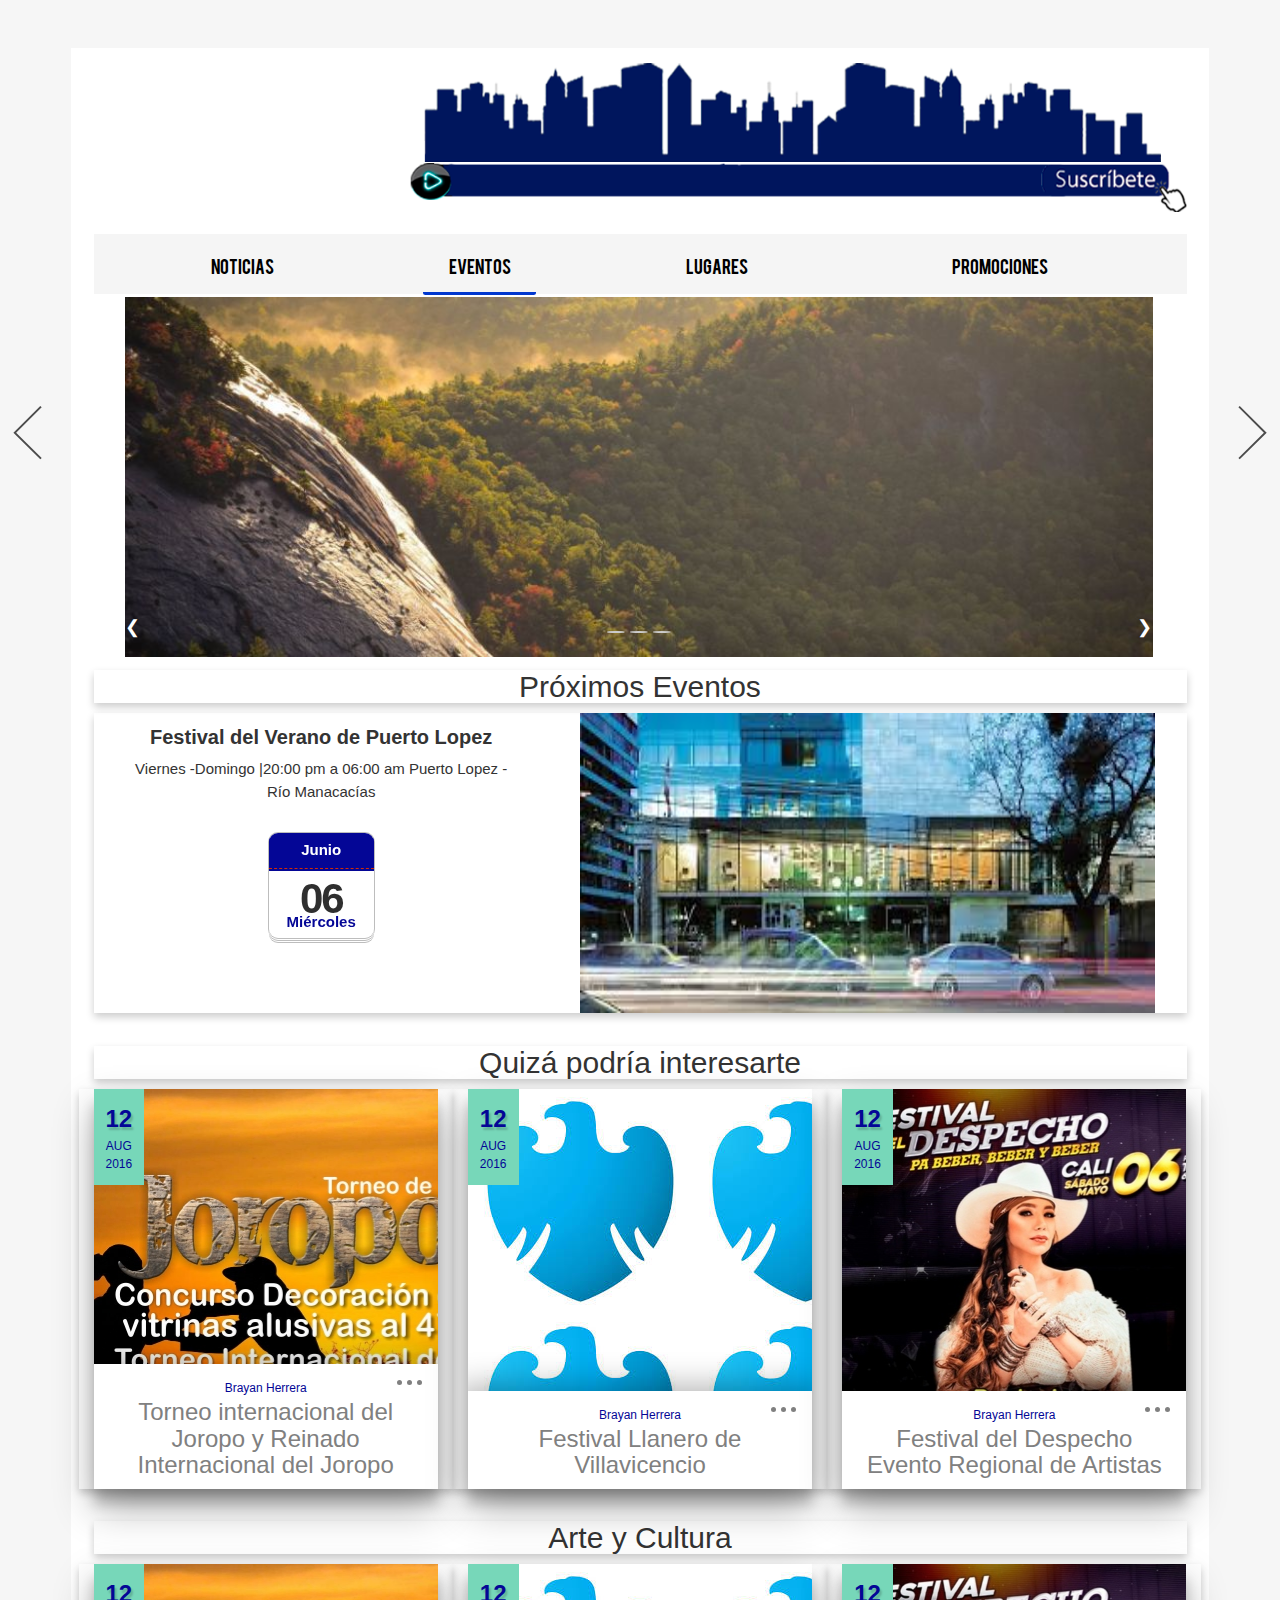
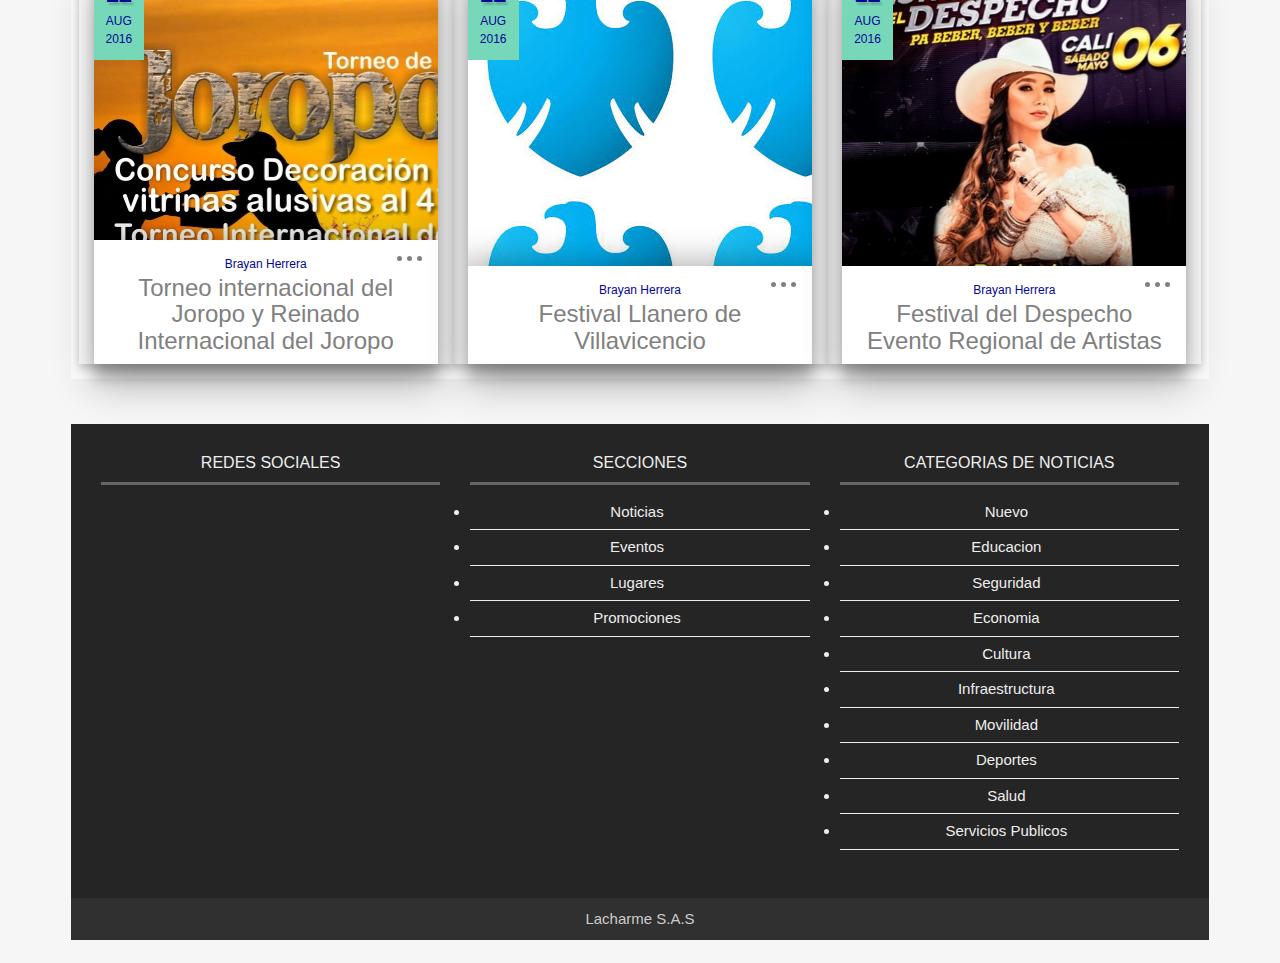
==== LaCitty/eventos.html @ e91058b5 "Eventos e Index" ====
﻿<html>
    <head>
        <title>LaCitty</title>
        <link href="css\bootstrap.css" rel='stylesheet' type='text/css'>
        <link href="http://www.sitepoint.com/calendar-app-icon-photoshop/">
        <!-- Custom Theme files -->
        <link href="css\style-radio.css" rel="stylesheet" type="text/css" media="all">
        <link href="css\style.css" rel="stylesheet" type="text/css" media="all">
        <link rel="stylesheet" href="https://www.w3schools.com/w3css/4/w3.css">
        <link rel='stylesheet prefetch' href='https://cdnjs.cloudflare.com/ajax/libs/font-awesome/4.4.0/css/font-awesome.min.css'>
        <link rel='stylesheet prefetch' href='http://codepen.io/ChynoDeluxe/pen/eJPeEL'>
        <!-- Custom Theme files -->
        <script src="js\jquery.min.js"></script>
        <script type="text/javascript" src="js\js-radio.js"></script>
        <script type="text/javascript" src="js\jquery.leanModal.min.js"></script>
        <!--<link rel="stylesheet" href="//netdna.bootstrapcdn.com/font-awesome/4.0.3/css/font-awesome.min.css">--> 
        <!-- Custom Theme files -->
        <meta name="viewport" content="width=device-width, initial-scale=1">
        <meta http-equiv="Content-Type" content="text/html; charset=utf-8">
        <link rel="stylesheet" href="https://cdnjs.cloudflare.com/ajax/libs/font-awesome/4.7.0/css/font-awesome.min.css">
        <script src="./js/bootstrap.min.js"></script>
       
    </head>
    <body>
        <div class="container">
            <div class="news-paper">
                    <div class="header clearfix">
                      
                       	<div class="foo">
                            <div class="logo" >
                                <a href="#"><img src="images/logo.png" style="max-height: 100px;" alt="" /></a>
                                
                            </div>
                        </div>
                        <div class="foo" style=" max-height: 100px;float: right;margin-right: 25px;">
                            <ul id="barra" style="max-width: 738px;">
                                <li class="drop v1" id="item_1"></li>
                                <li class="drop v2" id="item_2"></li>
                                <li class="drop v1" id="item_3"></li>
                                <li class="drop v1" id="item_4"></li>
                                <li class="drop v1" id="item_5"></li>
                                <li class="drop v2" id="item_6"></li>
                                <li class="drop v1" id="item_7"></li>
                                <li class="drop v1" id="item_8"></li>
                                <li class="drop v2" id="item_9"></li>
                                <li class="drop v1" id="item_10"></li>
                                <li class="drop v1" id="item_11"></li>
                                <li class="drop v2" id="item_12"></li>
                                <li class="drop v1" id="item_13"></li>
                                <li class="drop v1" id="item_14"></li>
                                <li class="drop v1" id="item_15"></li>
                                <li class="drop v2" id="item_16"></li>
                                <li class="drop v1" id="item_17"></li>
                                <li class="drop v1" id="item_18"></li>
                                <li class="drop v2" id="item_19"></li>
                                <li class="drop v1" id="item_20"></li>
                                <li class="drop v1" id="item_21"></li>
                                <li class="drop v1" id="item_22"></li>
                                <li class="drop v2" id="item_23"></li>
                                <li class="drop v1" id="item_24"></li>
                            </ul>
                             
                        </div>
                       	<div class="foo" style="float: right;">
                       		<img src="img/radio.png" style="max-width: 778px;" class="desvanecer" />
                       	</div>

    
                    </div>


                    <nav class="navbar navbar-default pokemon" role="navigation" onmouseover="borra(this)">
                        <!-- El logotipo y el icono que despliega el menú se agrupan
                             para mostrarlos mejor en los dispositivos móviles -->
                        <div class="navbar-header">
                          <button type="button" class="navbar-toggle collapsed" data-toggle="collapse" data-target=".navbar-ex1-collapse">
                            <span class="sr-only">Desplegar navegación</span>
                            <span class="icon-bar"></span>
                            <span class="icon-bar"></span>
                            <span class="icon-bar"></span>
                          </button>
                          <a class="navbar-brand" href="#">Secciones</a>
                        </div>
                      
                        <!-- Agrupar los enlaces de navegación, los formularios y cualquier
                             otro elemento que se pueda ocultar al minimizar la barra -->
                        <div class="navbar-collapse navbar-ex1-collapse collapse" style="height: 1px;">
                          <ul class="nav navbar-nav">
                            <li class="active"><a href="#">Noticias</a></li>
                            <li><a href="#">Eventos</a></li>
                            <li><a href="#">Lugares</a></li>
                            <li><a href="#">Promociones</a></li>

                          </ul>

                        </div>
                      </nav>
                      
                    <div id="menu1" class="menu-strip" onmouseover="borra(this)">
                        <ul id="ul1">           
                            <li><a href="index.html">Noticias</a></li>
                            <li class="active"><a href="index.html">Eventos</a></li>
                            <li><a href="index.html">Lugares</a></li>
                            <li><a href="index.html">Promociones</a></li> 
                        </ul>
                    </div>
                    <style>
                        #menu1 {
                            background-color: #f5f5f5;
                        }

                        #ul1 li {
                            margin-top: -7px;
                            float: left;
                            width: 23%;
                        }
                        #ul1 li a{
                            position: relative;
                            color: #000000;
                            text-align: center;
                        }
                        #ul1 li a:hover {
                            background-color: #040696;
                            color:#eeeeee;
                        }
                        .active a{
                            border-bottom: 3px solid #0037cf;
                            border-radius: 2.5px;
                        }
                    </style>
                    <div class="front-overlay-arrows">
                        <div class="front-arrow-wrapper">
                          <a href="https://www.usatoday.com/weather/" rel="prev" data-ht="frontprev" id="cards-prev-link" class="front-arrow-weather" style="visibility: visible;">
                            <div class="cards-nav-icon"></div>
                            <div class="front-overlay-prev-arrows-anchor weather-theme-bg">
                              <div class="front-prev-story-content-holder">
                                <p class="front-prev-arrow-label">weather</p>
                              </div>
                            </div>
                          </a>
                          <a href="https://www.usatoday.com/news/" rel="next" data-ht="frontnext" id="cards-next-link" class="front-arrow-news" style="visibility: visible;">
                            <div class="cards-nav-icon"></div>
                            <div class="front-overlay-next-arrows-anchor news-theme-bg">
                              <div class="front-next-story-content-holder">
                                <p class="front-next-arrow-label">news</p>
                              </div>
                            </div>
                          </a>
                        </div>
                      </div>
          <div class="container ">    
						<div class="w3-content w3-display-container col-md-12" style="max-width:93%">
								<img class="mySlides" src="images\img_nature_wide.jpg" style="width:100% ">
								<img class="mySlides" src="images\img_fjords_wide.jpg" style="width:100%">
								<div class="w3-center w3-container w3-section w3-large w3-text-white w3-display-bottommiddle" style="width:100%">
								<div class="w3-left w3-hover-text-khaki" onclick="plusDivs(-1)">&#10094;</div>
								<div class="w3-right w3-hover-text-khaki" onclick="plusDivs(1)">&#10095;</div>
									<span class="w3-badge demo w3-border w3-transparent w3-hover-white" onclick="currentDiv(1)"></span>
									<span class="w3-badge demo w3-border w3-transparent w3-hover-white" onclick="currentDiv(2)"></span>
									<span class="w3-badge demo w3-border w3-transparent w3-hover-white" onclick="currentDiv(3)"></span>
								</div>
						</div>


	<script>
	var slideIndex = 1;
	showDivs(slideIndex);

	function plusDivs(n) {
	showDivs(slideIndex += n);
	}

	function currentDiv(n) {
	showDivs(slideIndex = n);
	}

	function showDivs(n) {
	var i;
	var x = document.getElementsByClassName("mySlides");
	var dots = document.getElementsByClassName("demo");
	if (n > x.length) {slideIndex = 1}    
	if (n < 1) {slideIndex = x.length}
	for (i = 0; i < x.length; i++) {
	 x[i].style.display = "none";  
	}
	for (i = 0; i < dots.length; i++) {
	 dots[i].className = dots[i].className.replace(" w3-white", "");
	}
	x[slideIndex-1].style.display = "block";  
	dots[slideIndex-1].className += " w3-white";
	}
	</script>
						<div>

						</div>

                    </div>
                    <div class="card " >
                        <h2>Próximos Eventos</h2> 
                    </div>	
                    
                      <div class="card">
                        <div class="col-md-5">
                            <div class="container col-md-12">
                                <h4><b>Festival del Verano de Puerto Lopez</b></h4> 
                                <p>Viernes -Domingo |20:00 pm a 06:00 am 
                                  Puerto Lopez - Río Manacacías
                                </p> 
                                <time datetime="2018-06-06" class="icon">
                                    <em>Miércoles</em>
                                    <strong>Junio</strong>
                                    <span>06</span>
                                  </time>
                              </div>
                        </div>
                        <div>
                            <img src="images/cardprincipal.jpg" height="300px" width="575px"  > 
                        </div>
                      </div> 
                    <br>
                    <div class="card " >
                        <h2>Quizá podría interesarte</h2> 
                    </div>	
                    <div class="row">
                      <div class="example-1 card col-md-4" >
                        <div class="wrapper " style="background: url(images/joropo.jpg) ; height: 400px;">
                          <div class="date">
                            <span class="day">12</span>
                            <span class="month">Aug</span>
                            <span class="year">2016</span>
                          </div>
                          <div class="data">
                            <div class="content">
                              <span class="author">Brayan Herrera</span>
                              <h1 class="title"><a href="#">Torneo internacional del Joropo y Reinado Internacional del Joropo</a></h1>
                              <p class="text">Domingo | 08:00 am a 18:00 pm
                              Villavicencio: Parque los Fundadores</p>
                              <label for="show-menu" class="menu-button"><span></span></label>
                            </div>
                            <input type="checkbox" id="show-menu" />
                            <ul class="menu-content">
                              <li>
                                <a href="#" class="fa fa-bookmark-o"></a>
                              </li>
                              <li><a href="#" class="fa fa-heart-o"><span>47</span></a></li>
                              <li><a href="#" class="fa fa-comment-o"><span>8</span></a></li>
                            </ul>
                          </div>
                        </div>
                      </div>

                        <div class="example-1 card col-md-4">
                        <div class="wrapper " style="background: url(images/descarga.jpg) ;">
                          <div class="date">
                            <span class="day">12</span>
                            <span class="month">Aug</span>
                            <span class="year">2016</span>
                          </div>
                          <div class="data">
                            <div class="content">
                              <span class="author">Brayan Herrera</span>
                              <h1 class="title"><a href="#">Festival Llanero de Villavicencio</a></h1>
                              <p class="text">Domingo | 08:00 am a 18:00 pm
                              Villavicencio: Parque los Fundadores</p>
                              <label for="show-menu" class="menu-button"><span></span></label>
                            </div>
                            <input type="checkbox" id="show-menu" />
                            <ul class="menu-content">
                              <li>
                                <a href="#" class="fa fa-bookmark-o"></a>
                              </li>
                              <li><a href="#" class="fa fa-heart-o"><span>47</span></a></li>
                              <li><a href="#" class="fa fa-comment-o"><span>8</span></a></li>
                            </ul>
                          </div>
                        </div>
                      </div>

                          <div class="example-1 card col-md-4">
                        <div class="wrapper " style="background: url(images/despacho.jpg) ;">
                          <div class="date">
                            <span class="day">12</span>
                            <span class="month">Aug</span>
                            <span class="year">2016</span>
                          </div>
                          <div class="data">
                            <div class="content">
                              <span class="author">Brayan Herrera</span>
                              <h1 class="title"><a href="#">Festival del Despecho Evento Regional de Artistas</a></h1>
                              <p class="text">Domingo | 08:00 am a 18:00 pm
                              Villavicencio: Parque los Fundadores</p>
                              <label for="show-menu" class="menu-button"><span></span></label>
                            </div>
                            <input type="checkbox" id="show-menu" />
                            <ul class="menu-content">
                              <li>
                                <a href="#" class="fa fa-bookmark-o"></a>
                              </li>
                              <li><a href="#" class="fa fa-heart-o"><span>47</span></a></li>
                              <li><a href="#" class="fa fa-comment-o"><span>8</span></a></li>
                            </ul>
                          </div>
                        </div>
                      </div>
                    </div>
                    <br>
                    <div class="card " >
                        <h2>Arte y Cultura</h2> 
                    </div>
                    <div class="row">
                      <div class="example-1 card col-md-4" >
                        <div class="wrapper " style="background: url(images/joropo.jpg) ; height: 400px;">
                          <div class="date">
                            <span class="day">12</span>
                            <span class="month">Aug</span>
                            <span class="year">2016</span>
                          </div>
                          <div class="data">
                            <div class="content">
                              <span class="author">Brayan Herrera</span>
                              <h1 class="title"><a href="#">Torneo internacional del Joropo y Reinado Internacional del Joropo</a></h1>
                              <p class="text">Domingo | 08:00 am a 18:00 pm
                              Villavicencio: Parque los Fundadores</p>
                              <label for="show-menu" class="menu-button"><span></span></label>
                            </div>
                            <input type="checkbox" id="show-menu" />
                            <ul class="menu-content">
                              <li>
                                <a href="#" class="fa fa-bookmark-o"></a>
                              </li>
                              <li><a href="#" class="fa fa-heart-o"><span>47</span></a></li>
                              <li><a href="#" class="fa fa-comment-o"><span>8</span></a></li>
                            </ul>
                          </div>
                        </div>
                      </div>

                        <div class="example-1 card col-md-4">
                        <div class="wrapper " style="background: url(images/descarga.jpg) ;">
                          <div class="date">
                            <span class="day">12</span>
                            <span class="month">Aug</span>
                            <span class="year">2016</span>
                          </div>
                          <div class="data">
                            <div class="content">
                              <span class="author">Brayan Herrera</span>
                              <h1 class="title"><a href="#">Festival Llanero de Villavicencio</a></h1>
                              <p class="text">Domingo | 08:00 am a 18:00 pm
                              Villavicencio: Parque los Fundadores</p>
                              <label for="show-menu" class="menu-button"><span></span></label>
                            </div>
                            <input type="checkbox" id="show-menu" />
                            <ul class="menu-content">
                              <li>
                                <a href="#" class="fa fa-bookmark-o"></a>
                              </li>
                              <li><a href="#" class="fa fa-heart-o"><span>47</span></a></li>
                              <li><a href="#" class="fa fa-comment-o"><span>8</span></a></li>
                            </ul>
                          </div>
                        </div>
                      </div>

                          <div class="example-1 card col-md-4">
                        <div class="wrapper " style="background: url(images/despacho.jpg) ;">
                          <div class="date">
                            <span class="day">12</span>
                            <span class="month">Aug</span>
                            <span class="year">2016</span>
                          </div>
                          <div class="data">
                            <div class="content">
                              <span class="author">Brayan Herrera</span>
                              <h1 class="title"><a href="#">Festival del Despecho Evento Regional de Artistas</a></h1>
                              <p class="text">Domingo | 08:00 am a 18:00 pm
                              Villavicencio: Parque los Fundadores</p>
                              <label for="show-menu" class="menu-button"><span></span></label>
                            </div>
                            <input type="checkbox" id="show-menu" />
                            <ul class="menu-content">
                              <li>
                                <a href="#" class="fa fa-bookmark-o"></a>
                              </li>
                              <li><a href="#" class="fa fa-heart-o"><span>47</span></a></li>
                              <li><a href="#" class="fa fa-comment-o"><span>8</span></a></li>
                            </ul>
                          </div>
                        </div>
                      </div>	
                    </div>
                            
                        </div>
                        <footer id="footer">
                            <div class="footer_top">
                              <div class="row">
                                <div class="col-lg-4 col-md-4 col-sm-4">
                                  <div class="footer_widget wow fadeInLeftBig">
                                    <h2>Redes Sociales</h2>

                                  </div>
                                </div>
                                <div class="col-lg-4 col-md-4 col-sm-4">
                                  <div class="footer_widget wow fadeInDown">
                                    <h2>Secciones</h2>
                                    <ul class="tag_nav">
                                      <li><a href="#">Noticias</a></li>
                                      <li><a href="#">Eventos</a></li>
                                      <li><a href="#">Lugares</a></li>
                                      <li><a href="#">Promociones</a></li>
                                    </ul>
                                  </div>
                                </div>
                                <div class="col-lg-4 col-md-4 col-sm-4">
                                  <div class="footer_widget wow fadeInRightBig">
                                    <h2>Categorias de Noticias</h2>
                                    <ul class="tag_nav">
                                        <li><a href="#">Nuevo</a></li>
                                        <li><a href="#">Educacion</a></li>
                                        <li><a href="#">Seguridad</a></li>
                                        <li><a href="#">Economia</a></li>
                                        <li><a href="#">Cultura</a></li>
                                        <li><a href="#">Infraestructura</a></li>
                                        <li><a href="#">Movilidad</a></li>
                                        <li><a href="#">Deportes</a></li>
                                        <li><a href="#">Salud</a></li>
                                        <li><a href="#">Servicios Publicos</a></li>
                                      </ul> 
                                  </div>
                                </div>
                              </div>
                            </div>
                            <div class="footer_bottom">

                              <p class="developer">Lacharme S.A.S</p>
                            </div>
                          </footer>
                    </div>
            
            </div>
            
        </div>

 
    </body>
</html>
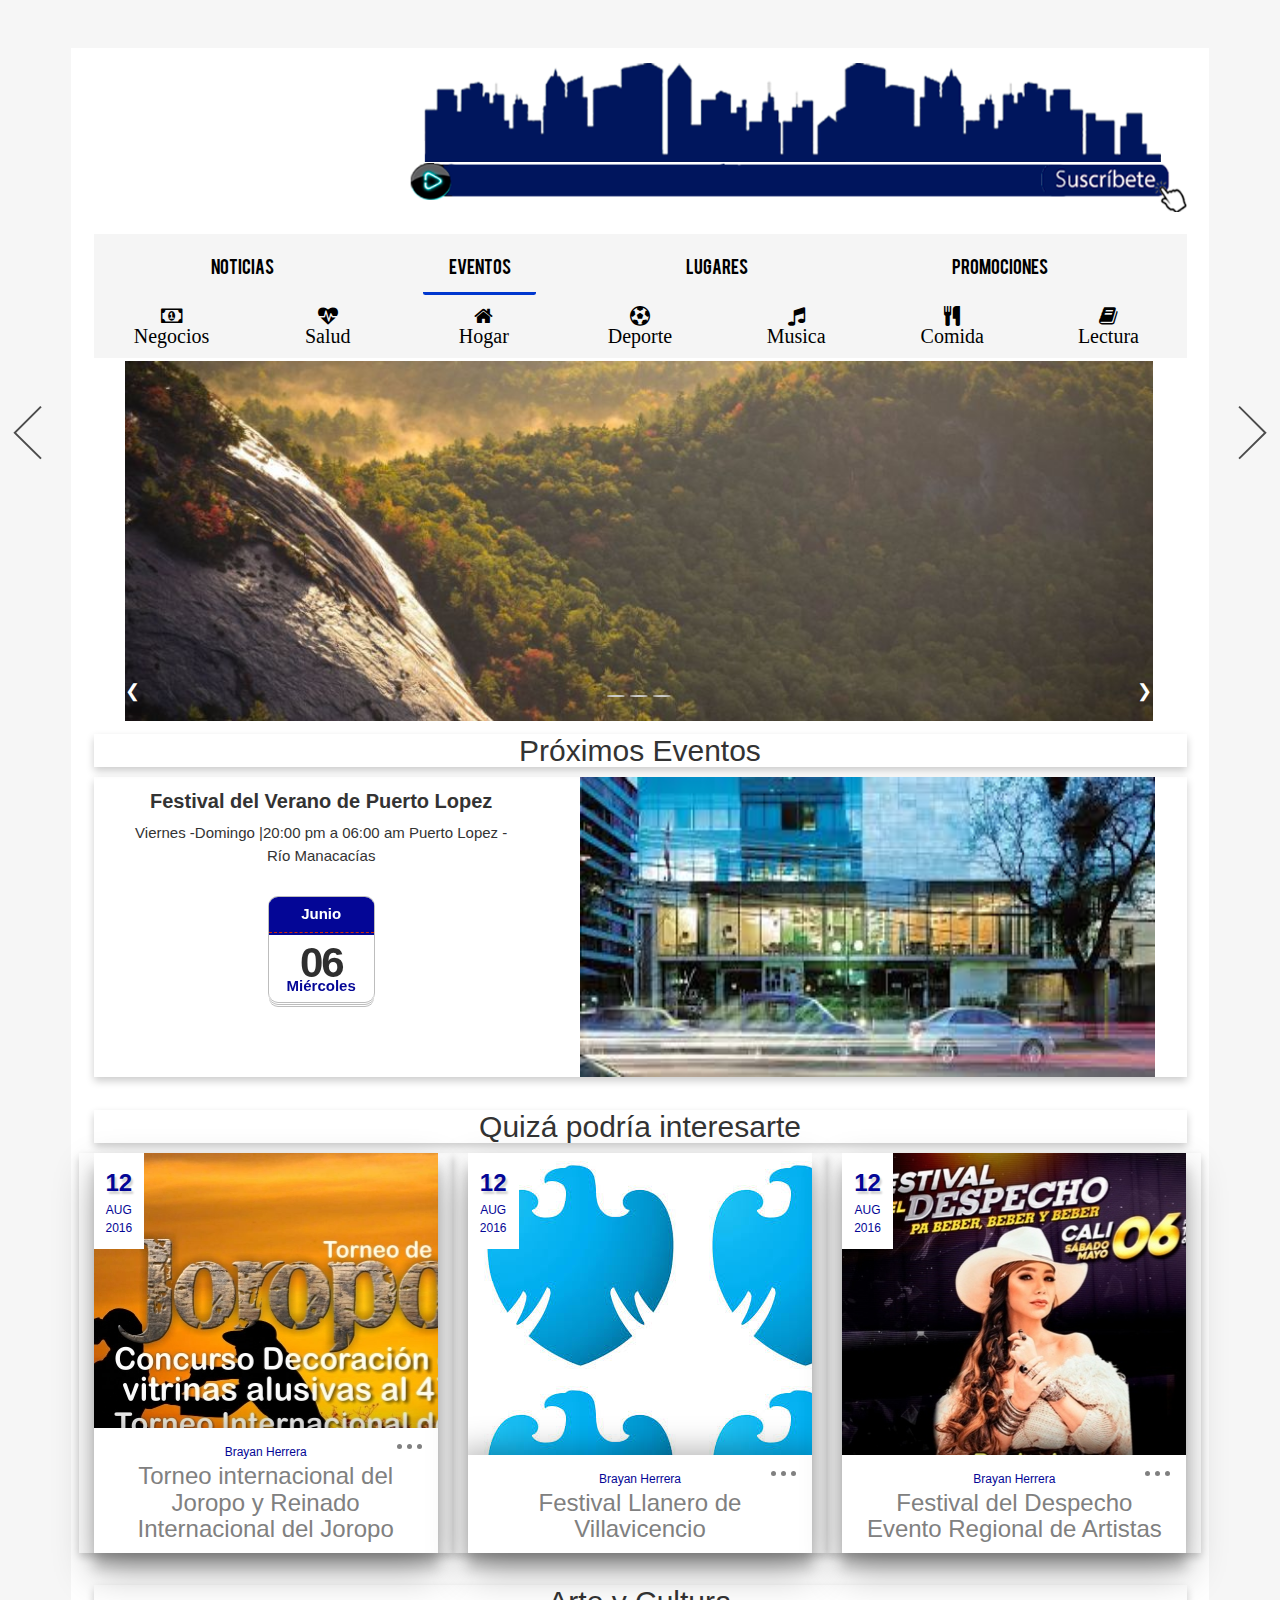
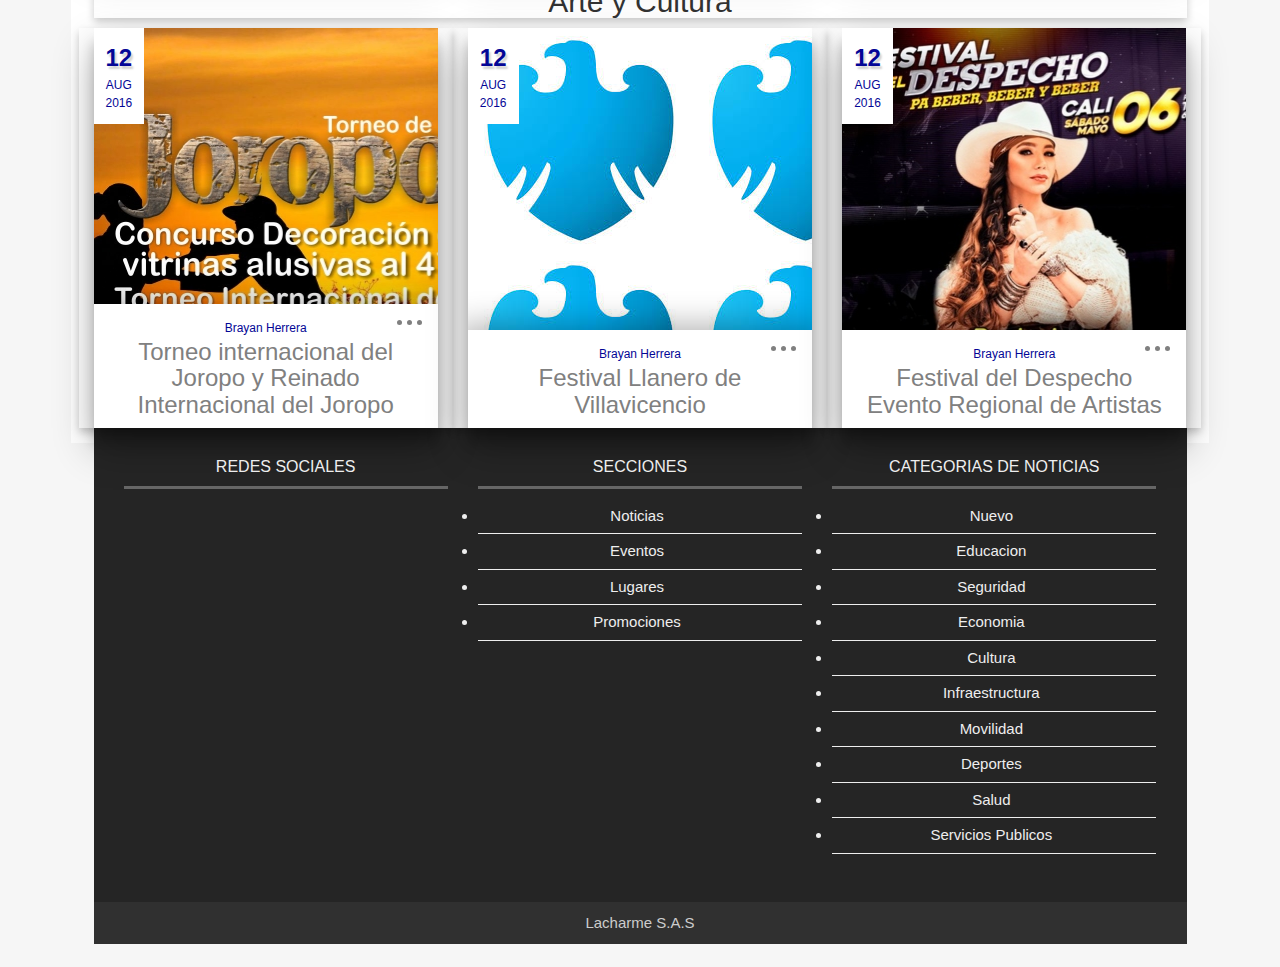
==== commit 2b32a36f: "Actualizacion de Eventos" ====
--- a/LaCitty/eventos.html
+++ b/LaCitty/eventos.html
@@ -128,6 +128,18 @@
                             border-radius: 2.5px;
                         }
                     </style>
+                    <div>
+                    <div class="icon-bar">
+                      <a class="active" href="#"><i class="fa fa-money"><br>Negocios</i></a> 
+                      <a href="#"><i class="fa fa-heartbeat"><br>Salud</i></a> 
+                      <a href="#"><i class="fa fa-home"><br>Hogar</i></a> 
+                      <a href="#"><i class="fa fa-futbol-o"><br>Deporte</i></a>
+                      <a href="#"><i class="fa fa-music"><br>Musica</i></a> 
+                      <a href="#"><i class="fa fa-cutlery"><br>Comida</i></a> 
+                      <a href="#"><i class="fa fa-book"><br>Lectura</i></a>
+                    </div>
+
+
                     <div class="front-overlay-arrows">
                         <div class="front-arrow-wrapper">
                           <a href="https://www.usatoday.com/weather/" rel="prev" data-ht="frontprev" id="cards-prev-link" class="front-arrow-weather" style="visibility: visible;">
